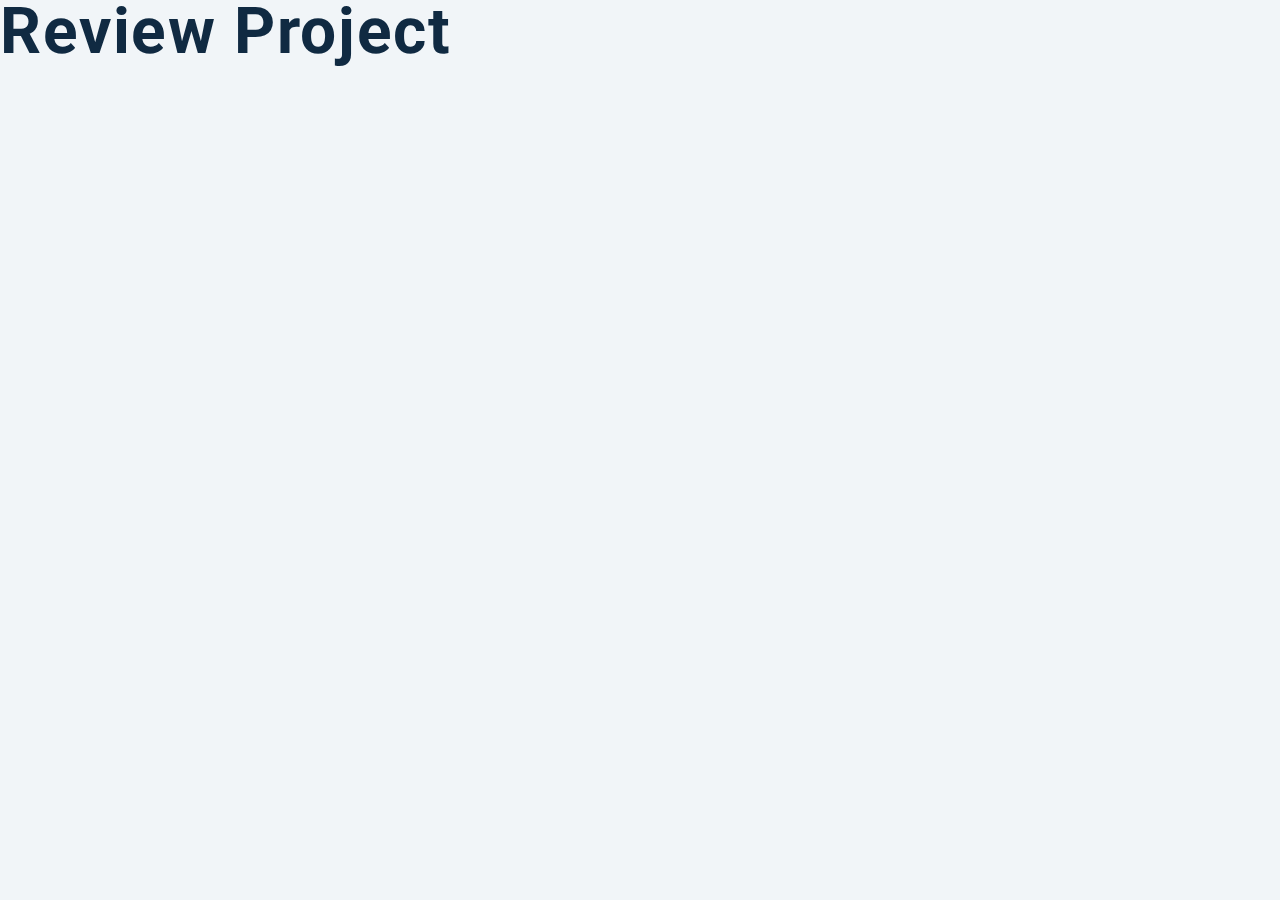
==== 03-reviews/setup/index.html @ 40ed6be8 "simple page done" ====
<!DOCTYPE html>
<html lang="en">
  <head>
    <meta charset="UTF-8" />
    <meta name="viewport" content="width=device-width, initial-scale=1.0" />
    <title>Starter</title>
    <!-- font-awesome -->
    <link
      rel="stylesheet"
      href="https://cdnjs.cloudflare.com/ajax/libs/font-awesome/5.14.0/css/all.min.css"
    />

    <!-- styles -->
    <link rel="stylesheet" href="styles.css" />
  </head>
  <body>
    <h1>review project</h1>
    <!-- javascript -->
    <script src="app.js"></script>
  </body>
</html>
---- 03-reviews/setup/styles.css ----
/*
=============== 
Fonts
===============
*/
@import url("https://fonts.googleapis.com/css?family=Open+Sans|Roboto:400,700&display=swap");

/*
=============== 
Variables
===============
*/

:root {
  /* dark shades of primary color*/
  --clr-primary-1: hsl(205, 86%, 17%);
  --clr-primary-2: hsl(205, 77%, 27%);
  --clr-primary-3: hsl(205, 72%, 37%);
  --clr-primary-4: hsl(205, 63%, 48%);
  /* primary/main color */
  --clr-primary-5: hsl(205, 78%, 60%);
  /* lighter shades of primary color */
  --clr-primary-6: hsl(205, 89%, 70%);
  --clr-primary-7: hsl(205, 90%, 76%);
  --clr-primary-8: hsl(205, 86%, 81%);
  --clr-primary-9: hsl(205, 90%, 88%);
  --clr-primary-10: hsl(205, 100%, 96%);
  /* darkest grey - used for headings */
  --clr-grey-1: hsl(209, 61%, 16%);
  --clr-grey-2: hsl(211, 39%, 23%);
  --clr-grey-3: hsl(209, 34%, 30%);
  --clr-grey-4: hsl(209, 28%, 39%);
  /* grey used for paragraphs */
  --clr-grey-5: hsl(210, 22%, 49%);
  --clr-grey-6: hsl(209, 23%, 60%);
  --clr-grey-7: hsl(211, 27%, 70%);
  --clr-grey-8: hsl(210, 31%, 80%);
  --clr-grey-9: hsl(212, 33%, 89%);
  --clr-grey-10: hsl(210, 36%, 96%);
  --clr-white: #fff;
  --clr-red-dark: hsl(360, 67%, 44%);
  --clr-red-light: hsl(360, 71%, 66%);
  --clr-green-dark: hsl(125, 67%, 44%);
  --clr-green-light: hsl(125, 71%, 66%);
  --clr-black: #222;
  --ff-primary: "Roboto", sans-serif;
  --ff-secondary: "Open Sans", sans-serif;
  --transition: all 0.3s linear;
  --spacing: 0.1rem;
  --radius: 0.25rem;
  --light-shadow: 0 5px 15px rgba(0, 0, 0, 0.1);
  --dark-shadow: 0 5px 15px rgba(0, 0, 0, 0.2);
  --max-width: 1170px;
  --fixed-width: 620px;
}
/*
=============== 
Global Styles
===============
*/

*,
::after,
::before {
  margin: 0;
  padding: 0;
  box-sizing: border-box;
}
body {
  font-family: var(--ff-secondary);
  background: var(--clr-grey-10);
  color: var(--clr-grey-1);
  line-height: 1.5;
  font-size: 0.875rem;
}
ul {
  list-style-type: none;
}
a {
  text-decoration: none;
}
h1,
h2,
h3,
h4 {
  letter-spacing: var(--spacing);
  text-transform: capitalize;
  line-height: 1.25;
  margin-bottom: 0.75rem;
  font-family: var(--ff-primary);
}
h1 {
  font-size: 3rem;
}
h2 {
  font-size: 2rem;
}
h3 {
  font-size: 1.25rem;
}
h4 {
  font-size: 0.875rem;
}
p {
  margin-bottom: 1.25rem;
  color: var(--clr-grey-5);
}
@media screen and (min-width: 800px) {
  h1 {
    font-size: 4rem;
  }
  h2 {
    font-size: 2.5rem;
  }
  h3 {
    font-size: 1.75rem;
  }
  h4 {
    font-size: 1rem;
  }
  body {
    font-size: 1rem;
  }
  h1,
  h2,
  h3,
  h4 {
    line-height: 1;
  }
}
/*  global classes */

/* section */
.section {
  padding: 5rem 0;
}

.section-center {
  width: 90vw;
  margin: 0 auto;
  max-width: 1170px;
}
@media screen and (min-width: 992px) {
  .section-center {
    width: 95vw;
  }
}
main {
  min-height: 100vh;
  display: grid;
  place-items: center;
}

/*
=============== 
Reviews
===============
*/
main {
  min-height: 100vh;
  display: grid;
  place-items: center;
}
.title {
  text-align: center;
  margin-bottom: 4rem;
}
.underline {
  height: 0.25rem;
  width: 5rem;
  background: var(--clr-primary-5);
  margin-left: auto;
  margin-right: auto;
}
.container {
  width: 80vw;
  max-width: var(--fixed-width);
}
.review {
  background: var(--clr-white);
  padding: 1.5rem 2rem;
  border-radius: var(--radius);
  box-shadow: var(--light-shadow);
  transition: var(--transition);
  text-align: center;
}
.review:hover {
  box-shadow: var(--dark-shadow);
}
.img-container {
  position: relative;
  width: 150px;
  height: 150px;
  border-radius: 50%;
  margin: 0 auto;
  margin-bottom: 1.5rem;
}
#person-img {
  width: 100%;
  display: block;
  height: 100%;
  object-fit: cover;
  border-radius: 50%;
  position: relative;
}
.img-container::after {
  font-family: "Font Awesome 5 Free";
  font-weight: 900;
  content: "\f10e";
  position: absolute;
  top: 0;
  left: 0;
  width: 2.5rem;
  height: 2.5rem;
  display: grid;
  place-items: center;
  border-radius: 50%;
  transform: translateY(25%);
  background: var(--clr-primary-5);
  color: var(--clr-white);
}
.img-container::before {
  content: "";
  width: 100%;
  height: 100%;
  background: var(--clr-primary-5);
  position: absolute;
  top: -0.25rem;
  right: -0.5rem;
  border-radius: 50%;
}
#author {
  margin-bottom: 0.25rem;
}
#job {
  margin-bottom: 0.5rem;
  text-transform: uppercase;
  color: var(--clr-primary-5);
  font-size: 0.85rem;
}
#info {
  margin-bottom: 0.75rem;
}
.prev-btn,
.next-btn {
  color: var(--clr-primary-7);
  font-size: 1.25rem;
  background: transparent;
  border-color: transparent;
  margin: 0 0.5rem;
  transition: var(--transition);
  cursor: pointer;
}
.prev-btn:hover,
.next-btn:hover {
  color: var(--clr-primary-5);
}
.random-btn {
  margin-top: 0.5rem;
  background: var(--clr-primary-10);
  color: var(--clr-primary-5);
  padding: 0.25rem 0.5rem;
  text-transform: capitalize;
  border-radius: var(--radius);
  transition: var(--transition);
  border-color: var(--clr-primary-5);
  cursor: pointer;
}
.random-btn:hover {
  background: var(--clr-primary-5);
  color: var(--clr-primary-1);
}
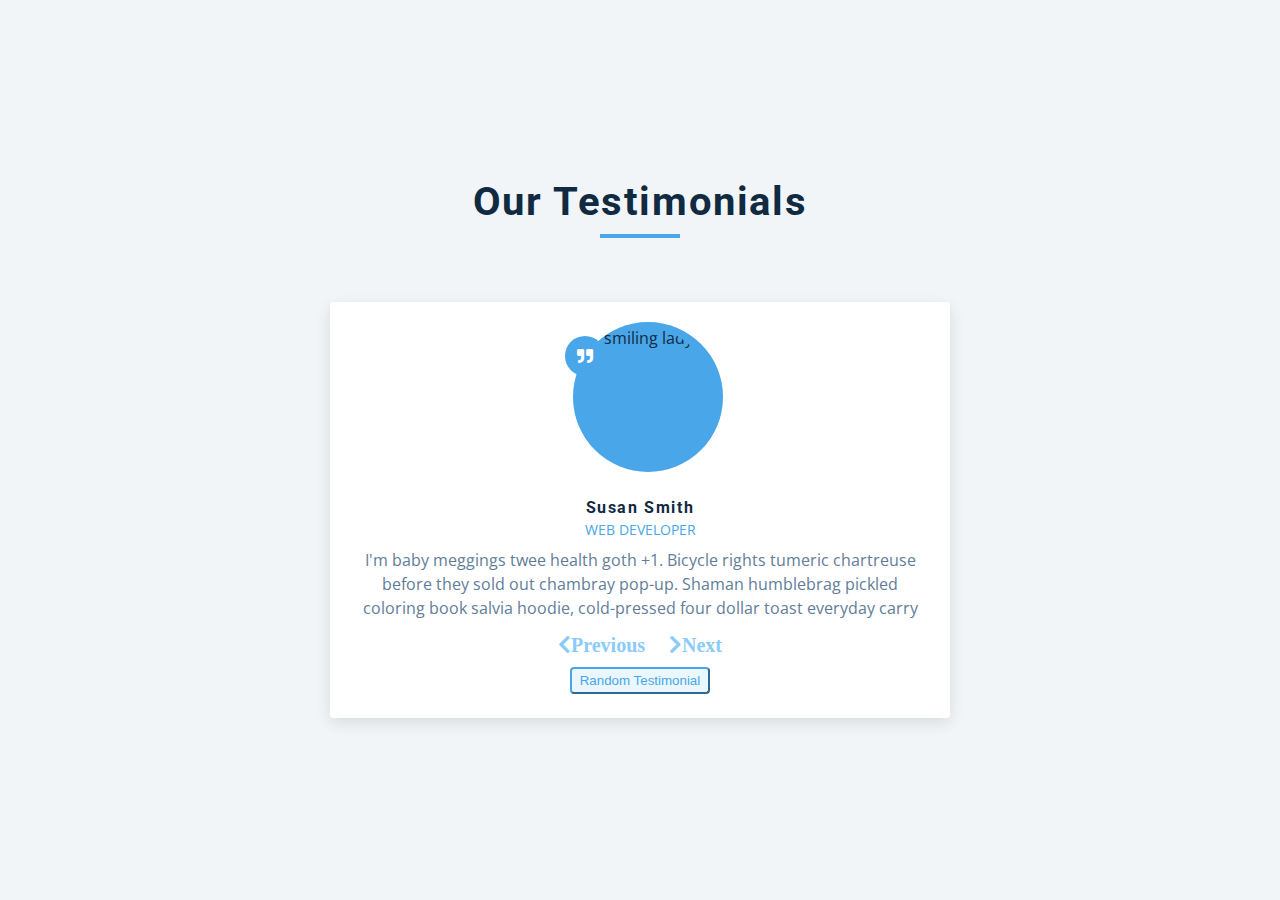
==== commit 9067d3cc: "review/testimonial project done" ====
--- a/03-reviews/setup/index.html
+++ b/03-reviews/setup/index.html
@@ -14,7 +14,43 @@
     <link rel="stylesheet" href="styles.css" />
   </head>
   <body>
-    <h1>review project</h1>
+    <main>
+      <section class="container">
+        <!--Title here-->
+        <div class="title">
+          <h2>Our Testimonials</h2>
+          <div class="underline"></div>
+        </div>
+
+        <!--Review here-->
+        <article class="review">
+          <div class="img-container">
+            <img src="./person-1.jpeg" id="person-img" alt="smiling lady">
+          </div>
+            <h4 id="author">Jenny Ma</h4>
+            <p id="job">Tech Lead</p>
+            <p id="info">Lorem ipsum dolor sit amet consectetur,
+               adipisicing elit. Labore laboriosam corrupti voluptates.
+               ipsum dolor sit amet consectetur,adipisicing elit. Labore 
+               laboriosam corrupti voluptates.ipsum dolor sit amet consectetur
+               ,adipisicing elit. Labore laboriosam corrupti voluptates.
+            </p>
+
+            <!--control buttons: prev or next-->
+            <div class="button-container">
+              <button class="prev-btn">
+                <i class="fas fa-chevron-left">Previous</i>
+              </button>
+              <button class="next-btn">
+                <i class="fas fa-chevron-right">Next</i>
+              </button>
+            </div>
+
+              <!--random button-->
+              <button class="random-btn">Random testimonial</button>
+        </article>
+      </section>
+    </main>
     <!-- javascript -->
     <script src="app.js"></script>
   </body>
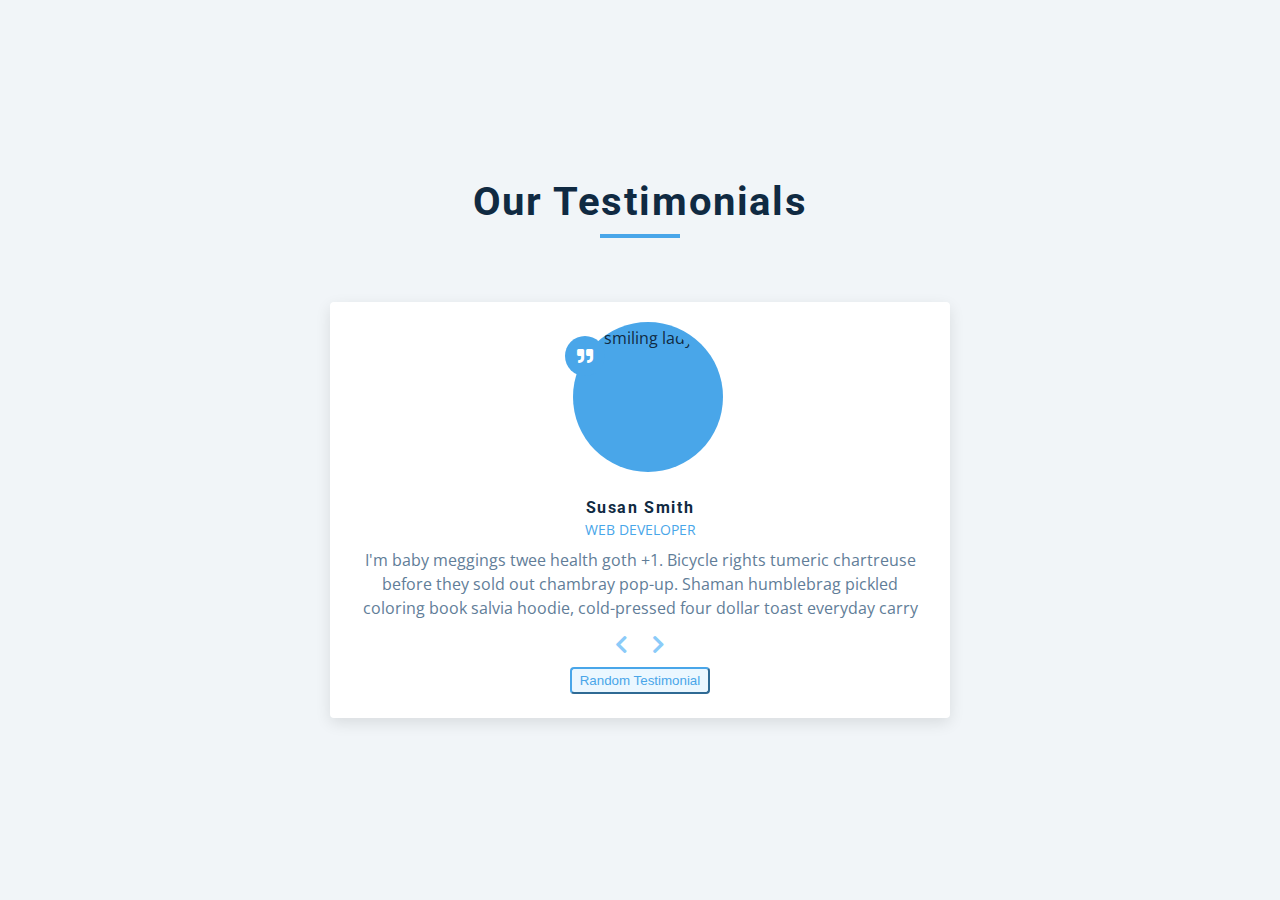
==== commit 0a4fa101: "removed iframe textcontext" ====
--- a/03-reviews/setup/index.html
+++ b/03-reviews/setup/index.html
@@ -39,10 +39,10 @@
             <!--control buttons: prev or next-->
             <div class="button-container">
               <button class="prev-btn">
-                <i class="fas fa-chevron-left">Previous</i>
+                <i class="fas fa-chevron-left"></i>
               </button>
               <button class="next-btn">
-                <i class="fas fa-chevron-right">Next</i>
+                <i class="fas fa-chevron-right"></i>
               </button>
             </div>
 
